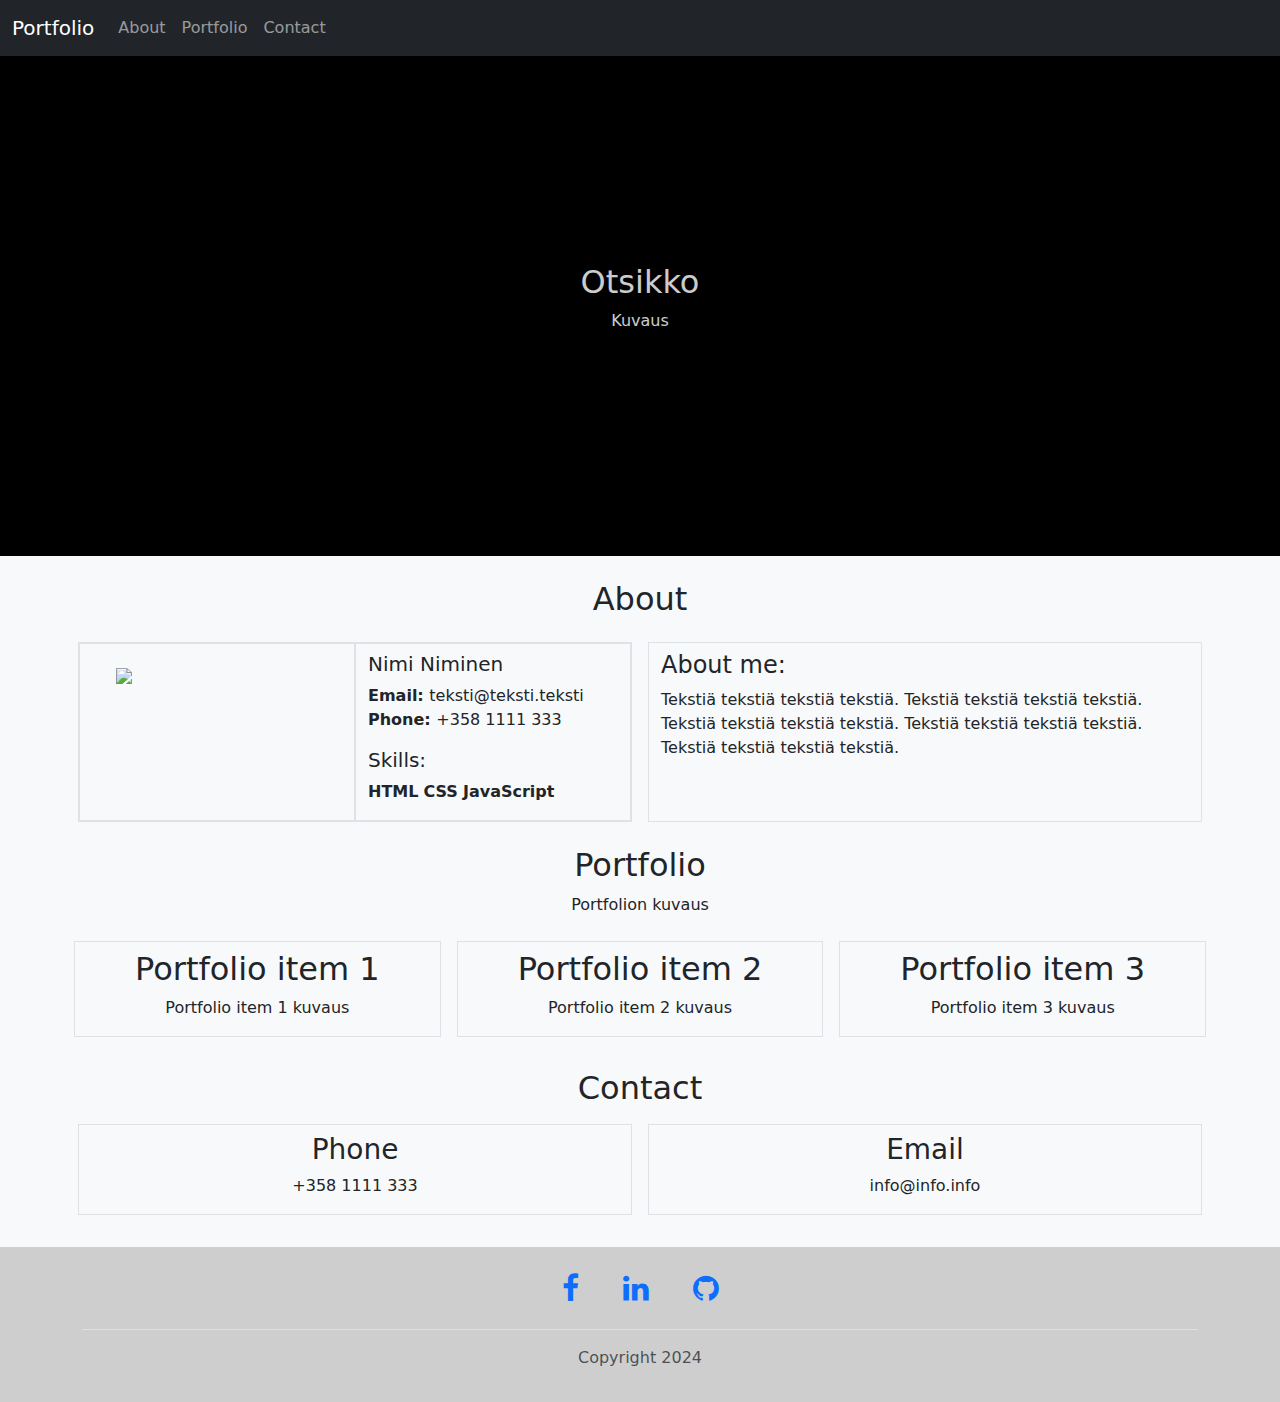
==== index.html @ 393fd80f "index" ====
<!DOCTYPE html>
<html lang="en">

<head>
    <meta charset="UTF-8">
    <meta http-equiv="X-UA-Compatible" content="IE=edge">
    <meta name="viewport" content="width=device-width, initial-scale=1.0">
    <title>Portfolio</title>

    <!--Bootsrap libraries-->
    <link href="https://cdn.jsdelivr.net/npm/bootstrap@5.3.3/dist/css/bootstrap.min.css" rel="stylesheet">
    <script src="https://cdn.jsdelivr.net/npm/bootstrap@5.3.3/dist/js/bootstrap.bundle.min.js"></script>

    <!--CSS-->
    <!--<link rel="stylesheet" href="portfolio.css">-->

    <!-- Social media icon library 
    https://www.w3schools.com/howto/howto_css_social_media_buttons.asp -->
    <link rel="stylesheet" href="https://cdnjs.cloudflare.com/ajax/libs/font-awesome/4.7.0/css/font-awesome.min.css">

</head>

<body class="index-page">

    <!-- BSDemo1 navbar alka-->
    <nav class="navbar sticky-top navbar-expand-lg bg-dark navbar-dark">
        <div class="container-fluid">
            <a class="navbar-brand" href="#">Portfolio</a>
            <button class="navbar-toggler" type="button" data-bs-toggle="collapse" data-bs-target="#collapsibleNavbar">
                <span class="navbar-toggler-icon"></span>
            </button>
            <div class="collapse navbar-collapse" id="collapsibleNavbar">
                <div class="navbar-nav">
                    <li class="nav-item">
                        <a class="nav-link" href="#about">About</a>
                    </li>
                    <li class="nav-item">
                        <a class="nav-link" href="#portfolio">Portfolio</a>
                    </li>
                    <li class="nav-item">
                        <a class="nav-link" href="#contact">Contact</a>
                    </li>
                </div>
            </div>
        </div>
    </nav>
    <!-- BSDemo1 navbar loppuu-->


    <main class="main bg-light">

        <style>
            .html, .body{
                height: 100%;
            }
            #hero {
                background-color: hsla(0, 0%, 0%);
            }

            /*https://www.w3schools.com/cssref/tryit.php?filename=trycss3_background_hero*/
            .hero-image {
                background-image: url("images/noble-castle-wide.jpg");
                /*background: url("images/noble-castle-wide.jpg");*/
                /*background: hsla(0, 0%, 0%, 0.3); */
                height: 500px;
                background-position: center;
                background-repeat: no-repeat;
                background-size: cover;
                position: relative;
                opacity: 0.8;
            }

            .hero-text {
                text-align: center;
                position: absolute;
                top: 50%;
                left: 50%;
                transform: translate(-50%, -50%);
                color: white;
                opacity: 1;
            }

            /*
            #hero-h2, #hero-p{
                
            }
            */
        </style>

        <!--HERO SECTION-->
        <!--<section id="hero" class="bg-dark text-light">-->
        <section id="hero">

            <!--
            <img class="img-fluid bg-image" src="images/noble-castle-wide.jpg" alt="herokuva"
                style="position: relative; z-index: 0">
             -->

            <!--
            <div class="container-fluid text-center border">
                <div>
                    <h2>Otsikko</h2>
                </div>
                <div class="row">
                    <h2>Otsikko</h2>
                </div>
            </div>
            -->
            <div class="hero-image">
                <div class="hero-text">
                    <h2 id="hero-h2">Otsikko</h2>
                    <p id="hero-p">Kuvaus</p>
                </div>
            </div>


        </section>
        <!--/HERO SECTION-->


        <!--ABOUT SECTION-->
        <section id="about" class="my-4">

            <!--Section title-->
            <div class="container section-title my-4">
                <h2 class="text-center">About</h2>
            </div>
            <!--/Section title-->

            <!--About section < Large-->
            <div class="container d-lg-none">
                <div class="row">
                    <div class="col-md-6 border text-center">
                        <img class="img-fluid p-4" src="images/mandala.png">
                    </div>
                    <div class="col-md-6 border">
                        <div class="row">
                            <h5 class="my-2">Nimi Niminen</h5>
                            <p> <strong>Email: </strong> teksti@teksti.teksti <br>
                                <strong>Phone: </strong>+358 1111 333
                            </p>
                        </div>
                        <div class="row">
                            <h5>Skills:</h5>
                            <p><strong>HTML</strong>
                                <strong>CSS</strong>
                                <strong>JavaScript</strong>
                            </p>
                        </div>
                    </div>
                </div>
                <div class="row my-4">
                    <h4>About me:</h4>
                    <p>Tekstiä tekstiä tekstiä tekstiä.
                        Tekstiä tekstiä tekstiä tekstiä.
                        Tekstiä tekstiä tekstiä tekstiä.
                        Tekstiä tekstiä tekstiä tekstiä.
                        Tekstiä tekstiä tekstiä tekstiä.
                    </p>
                </div>
            </div>
            <!--/About section < Large-->


            <!--About section Large-->
            <div class="container d-none d-lg-block">
                <div class="row">
                    <div class="col border mx-2">
                        <div class="row">
                            <div class="col-lg-6 border">
                                <img class="img-fluid p-4" src="images/mandala.png">
                            </div>
                            <div class="col-lg-6 border">
                                <h5 class="my-2">Nimi Niminen</h5>
                                <p> <strong>Email: </strong> teksti@teksti.teksti <br>
                                    <strong>Phone: </strong>+358 1111 333
                                </p>
                                <h5>Skills: </h5>
                                <p><strong>HTML</strong>
                                    <strong>CSS</strong>
                                    <strong>JavaScript</strong>
                                </p>
                            </div>
                        </div>
                    </div>

                    <div class="col border mx-2">
                        <div class="row">
                            <h4 class="my-2">About me:</h4>
                            <p>Tekstiä tekstiä tekstiä tekstiä.
                                Tekstiä tekstiä tekstiä tekstiä.
                                Tekstiä tekstiä tekstiä tekstiä.
                                Tekstiä tekstiä tekstiä tekstiä.
                                Tekstiä tekstiä tekstiä tekstiä.
                            </p>
                        </div>
                    </div>
                </div>
            </div>
            <!--/About section Large-->

        </section>
        <!--/ABOUT SECTION-->


        <!--PORTFOLIO SECTION-->
        <section id="portfolio" class="my-4">

            <!--Section title-->
            <div class="container section-title">
                <h2 class="text-center">Portfolio</h2>
                <p class="text-center">Portfolion kuvaus</p>
            </div>
            <!--/Section title-->

            <!--Portfolio items < Large-->
            <div class="container px-2 d-lg-none">

                <!--1st element-->
                <div class="row">
                    <div class="col border m-2">
                        <h2 class="text-center my-2">Portfolio item 1</h2>
                        <p class="text-center">Portfolio item 1 kuvaus</p>
                    </div>
                </div>

                <!--2nd element-->
                <div class="row">
                    <div class="col border m-2">
                        <h2 class="text-center my-2">Portfolio item 2</h2>
                        <p class="text-center">Portfolio item 2 kuvaus</p>
                    </div>
                </div>

                <!--3rd element-->
                <div class="row">
                    <div class="col border m-2">
                        <h2 class="text-center my-2">Portfolio item 3</h2>
                        <p class="text-center">Portfolio item 3 kuvaus</p>
                    </div>
                </div>
            </div>
            <!--/Portfolio items < Large-->

            <!--Portfolio items Large-->
            <div class="container px-2 d-none d-lg-block">

                <!-- 1st row -->
                <div class="row">

                    <!--portfolio item 1-->
                    <div class="col border m-2">
                        <div class="portfolio-info">
                            <h2 class="text-center my-2">Portfolio item 1</h2>
                            <p class="text-center">Portfolio item 1 kuvaus</p>
                        </div>
                    </div>

                    <!--portfolio item 2-->
                    <div class="col border m-2">
                        <div class="portfolio-info">
                            <h2 class="text-center my-2">Portfolio item 2</h2>
                            <p class="text-center">Portfolio item 2 kuvaus</p>
                        </div>
                    </div>

                    <!--portfolio item 3-->
                    <div class="col border m-2">
                        <div class="portfolio-info">
                            <h2 class="text-center my-2">Portfolio item 3</h2>
                            <p class="text-center">Portfolio item 3 kuvaus</p>
                        </div>
                    </div>

                </div>

            </div>
            <!--/Portfolio items Large-->

        </section>
        <!--/PORTFOLIO SECTION-->


        <!--CONTACT SECTION-->

        <!--Section title-->
        <section id="contact" class="pb-4">
            <div class="container">
                <h2 class="text-center">Contact</h2>
            </div>
            <!--/Section title-->

            <div class="container text-center">
                <!--1st row-->
                <div class="row">
                    <!--phone-->
                    <div class="col border m-2">
                        <h3 class="my-2">Phone</h3>
                        <p>+358 1111 333</p>
                    </div>

                    <!--email-->
                    <div class="col border m-2">
                        <h3 class="my-2">Email</h3>
                        <p>info@info.info</p>
                    </div>
                </div>

                <style>
                    .fa {
                        padding: 5px 20px;
                        font-size: 30px;
                        text-align: center;
                        text-decoration: none;
                        margin: 5px 2px;
                    }

                    .fa:hover {
                        opacity: 0.7;
                    }
                </style>

                <!--2nd row-->
                <!--
                <div class="row">
                    <div class="col border m-2">
                        <h3>Social media</h3>
                        <a href="#" class="fa fa-facebook"></a>
                        <a href="#" class="fa fa-linkedin"></a>
                        <a href="#" class="fa fa-github"></a>
                    </div>

                </div>
                -->
            </div>

        </section>
        <!--/CONTACT SECTION-->


    </main>

    <!--Footer-->
    <footer class="py-3" style="background-color: rgb(206, 206, 207);">
        <div class="container">
            <div>
                <ul class="nav justify-content-center border-bottom pb-3 mb-3">
                    <li class="nav-item">
                        <a href="#" class="fa fa-facebook"></a>
                    </li>
                    <li class="nav-item">
                        <a href="#" class="fa fa-linkedin"></a>
                    </li>
                    <li class="nav-item">
                        <a href="#" class="fa fa-github"></a>
                    </li>
                </ul>
                <p class="text-center text-body-secondary">Copyright 2024</p>
            </div>
        </div>
    </footer>
    <!--/Footer-->
</body>

</html>
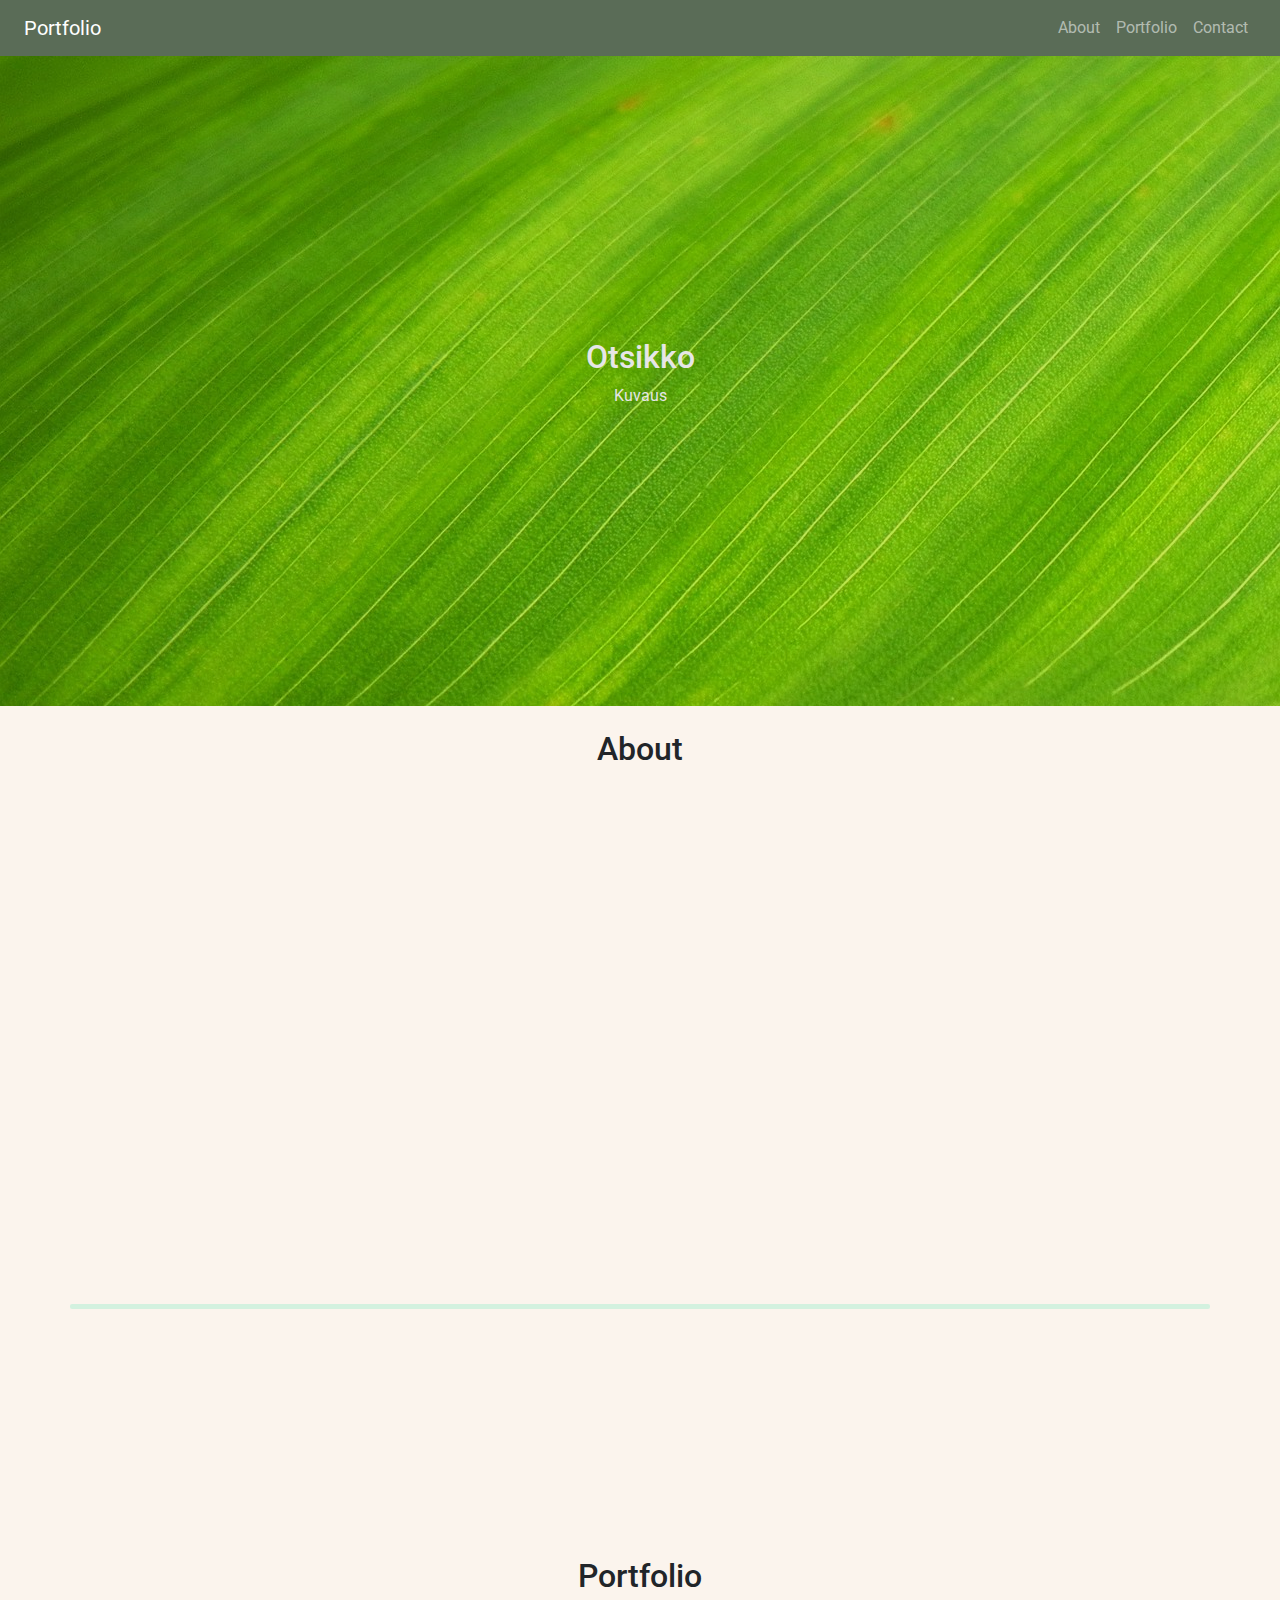
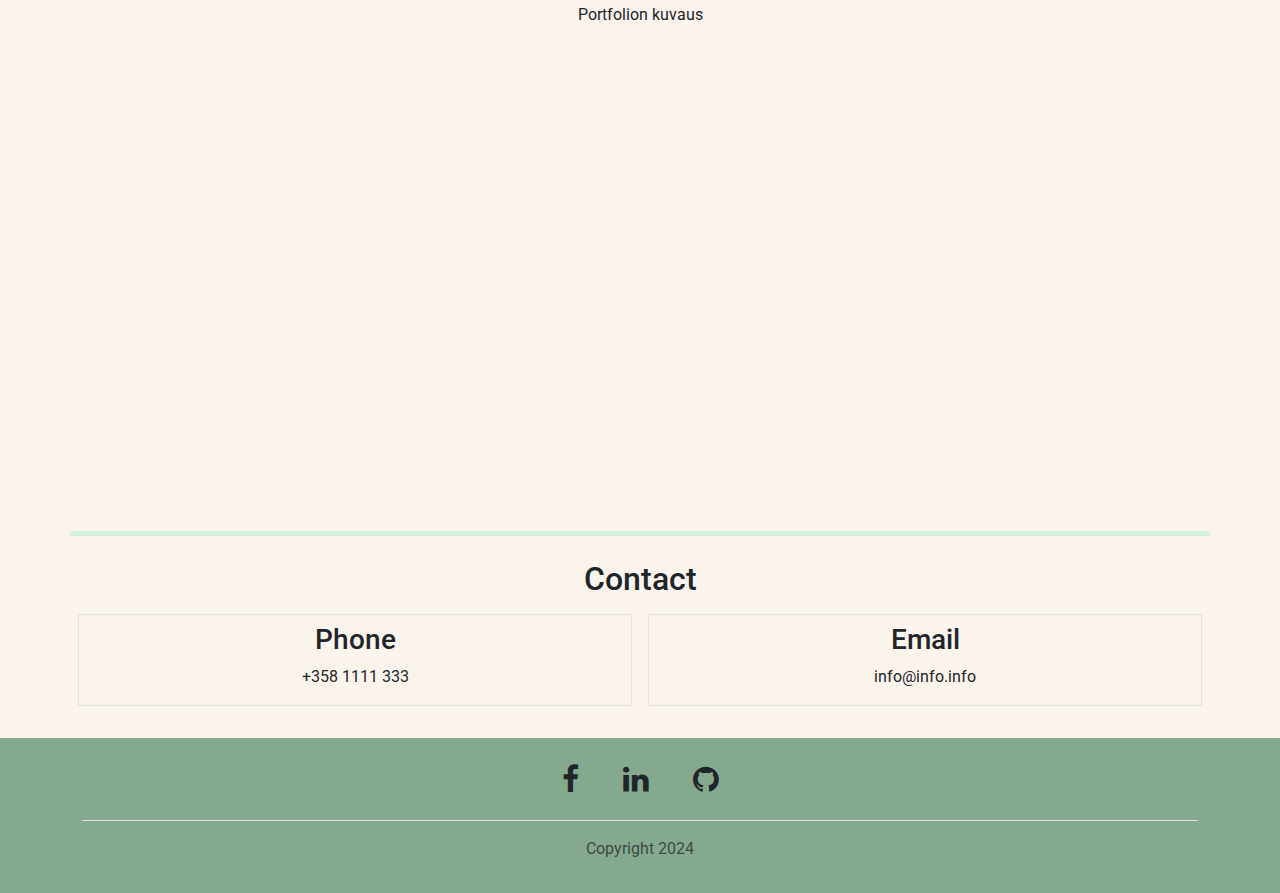
==== commit d604ae45: "nimi korjattu index.html" ====
--- a/index.html
+++ b/index.html
@@ -11,8 +11,19 @@
     <link href="https://cdn.jsdelivr.net/npm/bootstrap@5.3.3/dist/css/bootstrap.min.css" rel="stylesheet">
     <script src="https://cdn.jsdelivr.net/npm/bootstrap@5.3.3/dist/js/bootstrap.bundle.min.js"></script>
 
+    <!--Fonts-->
+    <link rel="preconnect" href="https://fonts.googleapis.com">
+    <link rel="preconnect" href="https://fonts.gstatic.com" crossorigin>
+    <link
+        href="https://fonts.googleapis.com/css2?family=Roboto:ital,wght@0,100;0,300;0,400;0,500;0,700;0,900;1,100;1,300;1,400;1,500;1,700;1,900&family=Sour+Gummy:ital,wght@0,100..900;1,100..900&display=swap"
+        rel="stylesheet">
+
     <!--CSS-->
-    <!--<link rel="stylesheet" href="portfolio.css">-->
+    <link rel="stylesheet" href="portfolio.css">
+
+    <!--AOS-->
+    <link href="https://unpkg.com/aos@2.3.1/dist/aos.css" rel="stylesheet">
+    <!--/AOS-->
 
     <!-- Social media icon library 
     https://www.w3schools.com/howto/howto_css_social_media_buttons.asp -->
@@ -20,17 +31,19 @@
 
 </head>
 
+
 <body class="index-page">
 
     <!-- BSDemo1 navbar alka-->
-    <nav class="navbar sticky-top navbar-expand-lg bg-dark navbar-dark">
-        <div class="container-fluid">
+    <!--<nav class="navbar sticky-top navbar-expand-lg bg-dark navbar-dark">-->
+    <nav class="navbar sticky-top navbar-expand-lg navbar-dark" style="background-color: rgb(90, 108, 87)">
+        <div class="container-fluid px-4">
             <a class="navbar-brand" href="#">Portfolio</a>
             <button class="navbar-toggler" type="button" data-bs-toggle="collapse" data-bs-target="#collapsibleNavbar">
                 <span class="navbar-toggler-icon"></span>
             </button>
-            <div class="collapse navbar-collapse" id="collapsibleNavbar">
-                <div class="navbar-nav">
+            <div class="collapse navbar-collapse justify-content-end" id="collapsibleNavbar">
+                <div class="navbar-nav text-center">
                     <li class="nav-item">
                         <a class="nav-link" href="#about">About</a>
                     </li>
@@ -47,19 +60,28 @@
     <!-- BSDemo1 navbar loppuu-->
 
 
+    <!--
     <main class="main bg-light">
-
+        -->
+    <main>
+        <!--
         <style>
-            .html, .body{
-                height: 100%;
-            }
+            body {
+                font-family: Roboto;
+            }
+
             #hero {
                 background-color: hsla(0, 0%, 0%);
+            }
+
+            #middle-img {
+                background-color: rgb(60, 5, 240);
             }
 
             /*https://www.w3schools.com/cssref/tryit.php?filename=trycss3_background_hero*/
             .hero-image {
                 background-image: url("images/noble-castle-wide.jpg");
+
                 /*background: url("images/noble-castle-wide.jpg");*/
                 /*background: hsla(0, 0%, 0%, 0.3); */
                 height: 500px;
@@ -70,6 +92,23 @@
                 opacity: 0.8;
             }
 
+            .mid-container {
+                height: 5px;
+                background-color: rgb(133, 169, 143);
+                border-radius: 2px;
+            }
+
+            .middle-image {
+                background-image: url("images/leaves.jpg");
+                background-attachment: fixed;
+                height: 200px;
+                background-position: center;
+                background-repeat: no-repeat;
+                background-size: cover;
+                position: relative;
+                opacity: 0.8;
+            }
+
             .hero-text {
                 text-align: center;
                 position: absolute;
@@ -86,6 +125,7 @@
             }
             */
         </style>
+        -->
 
         <!--HERO SECTION-->
         <!--<section id="hero" class="bg-dark text-light">-->
@@ -118,6 +158,15 @@
         <!--/HERO SECTION-->
 
 
+
+        <!--middle section-->
+        <!--https://colorhunt.co/palette/d3f1df85a98f5a6c57525b44-->
+        <!--
+        <div class="mid-container container my-4">
+        </div>
+        -->
+
+
         <!--ABOUT SECTION-->
         <section id="about" class="my-4">
 
@@ -129,11 +178,12 @@
 
             <!--About section < Large-->
             <div class="container d-lg-none">
-                <div class="row">
-                    <div class="col-md-6 border text-center">
+                <div class="row background-color box-shadow-div" style="border-radius: 10px;"
+                data-aos="flip-up" data-aos-duration="1000">
+                    <div class="col-md-6 text-center" style="border-radius: 10px;">
                         <img class="img-fluid p-4" src="images/mandala.png">
                     </div>
-                    <div class="col-md-6 border">
+                    <div class="col-md-6" style="border-radius: 10px;">
                         <div class="row">
                             <h5 class="my-2">Nimi Niminen</h5>
                             <p> <strong>Email: </strong> teksti@teksti.teksti <br>
@@ -165,12 +215,13 @@
             <!--About section Large-->
             <div class="container d-none d-lg-block">
                 <div class="row">
-                    <div class="col border mx-2">
+                    <div class="col mx-2 background-color box-shadow-div" style="border-radius: 10px;"
+                    data-aos="flip-left" data-aos-duration="1000">
                         <div class="row">
-                            <div class="col-lg-6 border">
+                            <div class="col-lg-6" style="border-radius: 10px;">
                                 <img class="img-fluid p-4" src="images/mandala.png">
                             </div>
-                            <div class="col-lg-6 border">
+                            <div class="col-lg-6" style="border-radius: 10px;">
                                 <h5 class="my-2">Nimi Niminen</h5>
                                 <p> <strong>Email: </strong> teksti@teksti.teksti <br>
                                     <strong>Phone: </strong>+358 1111 333
@@ -184,7 +235,8 @@
                         </div>
                     </div>
 
-                    <div class="col border mx-2">
+                    <div class="col mx-2 background-color box-shadow-div" style="border-radius: 10px;"
+                    data-aos="flip-right" data-aos-duration="1000">
                         <div class="row">
                             <h4 class="my-2">About me:</h4>
                             <p>Tekstiä tekstiä tekstiä tekstiä.
@@ -203,6 +255,17 @@
         <!--/ABOUT SECTION-->
 
 
+
+        <!--middle section-->
+        <div class="mid-container container my-4">
+        </div>
+
+        <!--middle image-->
+        <div id="middle-img" class="middle-image">
+        </div>
+        <!--/middle image-->
+
+
         <!--PORTFOLIO SECTION-->
         <section id="portfolio" class="my-4">
 
@@ -214,29 +277,35 @@
             <!--/Section title-->
 
             <!--Portfolio items < Large-->
-            <div class="container px-2 d-lg-none">
+            <div class="container px-2 d-lg-none" data-aos="fade-up" data-aos-duration="1000">
 
                 <!--1st element-->
                 <div class="row">
-                    <div class="col border m-2">
+                    <div class="box-shadow-div border m-2 text-center py-3" style="border-radius: 10px;">
                         <h2 class="text-center my-2">Portfolio item 1</h2>
                         <p class="text-center">Portfolio item 1 kuvaus</p>
+                        <a href="#"><img class="img-fluid" src="images/code-1076536_1280.jpg" style="max-width: 500px;
+                        width: 80%; border-radius: 10px;"></a>
                     </div>
                 </div>
 
                 <!--2nd element-->
                 <div class="row">
-                    <div class="col border m-2">
+                    <div class="box-shadow-div border m-2 text-center py-3" style="border-radius: 10px;">
                         <h2 class="text-center my-2">Portfolio item 2</h2>
                         <p class="text-center">Portfolio item 2 kuvaus</p>
+                        <a href="#"><img class="img-fluid" src="images/code-1076536_1280.jpg" style="max-width: 500px;
+                        width: 80%; border-radius: 10px;"></a>
                     </div>
                 </div>
 
                 <!--3rd element-->
                 <div class="row">
-                    <div class="col border m-2">
+                    <div class="box-shadow-div border m-2 text-center py-3" style="border-radius: 10px;">
                         <h2 class="text-center my-2">Portfolio item 3</h2>
                         <p class="text-center">Portfolio item 3 kuvaus</p>
+                        <a href="#"><img class="img-fluid" src="images/code-1076536_1280.jpg" style="max-width: 500px;
+                        width: 80%; border-radius: 10px;"></a>
                     </div>
                 </div>
             </div>
@@ -249,28 +318,42 @@
                 <div class="row">
 
                     <!--portfolio item 1-->
-                    <div class="col border m-2">
+                    <!-- kun laittaa py-2 vain yhdelle näistä itemeistä, 
+                     niissä diveissä joissa ei ole ko. asetusta kuva asettuu automaattisesti ylemmäs.
+                     Kyseessä lienee jokin align-asetus-->
+                     
+                    <a href="#" class="hover-zoom box-shadow-div col border m-2 py-2" style="border-radius: 10px;"
+                    data-aos="fade-up" data-aos-duration="1000">
                         <div class="portfolio-info">
                             <h2 class="text-center my-2">Portfolio item 1</h2>
                             <p class="text-center">Portfolio item 1 kuvaus</p>
-                        </div>
-                    </div>
+                            <img class="img-fluid" src="images/code-1076536_1280.jpg"
+                            style="border-radius: 10px;">
+                        </div>
+                    </a>
+                     
 
                     <!--portfolio item 2-->
-                    <div class="col border m-2">
+                    <a href="#" class="hover-zoom box-shadow-div col border m-2 py-2" style="border-radius: 10px;"
+                    data-aos="fade-up" data-aos-duration="1000" data-aos-delay="500">
                         <div class="portfolio-info">
                             <h2 class="text-center my-2">Portfolio item 2</h2>
                             <p class="text-center">Portfolio item 2 kuvaus</p>
-                        </div>
-                    </div>
+                            <img class="img-fluid" src="images/code-1076536_1280.jpg"
+                            style="border-radius: 10px;">
+                        </div>
+                    </a>
 
                     <!--portfolio item 3-->
-                    <div class="col border m-2">
+                    <a href="#" class="hover-zoom box-shadow-div col border m-2 py-2" style="border-radius: 10px;"
+                    data-aos="fade-up" data-aos-duration="1000" data-aos-delay="1000">
                         <div class="portfolio-info">
                             <h2 class="text-center my-2">Portfolio item 3</h2>
                             <p class="text-center">Portfolio item 3 kuvaus</p>
-                        </div>
-                    </div>
+                            <img class="img-fluid" src="images/code-1076536_1280.jpg"
+                            style="border-radius: 10px;">
+                        </div>
+                    </a>
 
                 </div>
 
@@ -280,6 +363,9 @@
         </section>
         <!--/PORTFOLIO SECTION-->
 
+        <!--middle section-->
+        <div class="mid-container container my-4">
+        </div>
 
         <!--CONTACT SECTION-->
 
@@ -341,7 +427,8 @@
     </main>
 
     <!--Footer-->
-    <footer class="py-3" style="background-color: rgb(206, 206, 207);">
+    <!--<footer class="py-3" style="background-color: rgb(206, 206, 207);">-->
+    <footer class="py-3" style="background-color: rgb(133, 169, 143);">
         <div class="container">
             <div>
                 <ul class="nav justify-content-center border-bottom pb-3 mb-3">
@@ -360,6 +447,13 @@
         </div>
     </footer>
     <!--/Footer-->
+
+    <!--AOS-->
+    <script src="https://unpkg.com/aos@2.3.1/dist/aos.js"></script>
+    <script>
+        AOS.init();
+    </script>
+    <!--/AOS-->
 </body>
 
 </html>--- a/portfolio.css
+++ b/portfolio.css
@@ -0,0 +1,112 @@
+body {
+    font-family: Roboto;
+    background-color: rgba(222, 170, 121, 0.132);
+}
+
+#hero {
+    background-color: hsla(0, 0%, 0%);
+}
+
+#about, #portfolio{
+    min-height: 550px;
+}
+
+
+.background-color{
+    /*background-color: rgba(222, 170, 121, 0.105);*/
+}
+
+
+/*https://www.w3schools.com/cssref/tryit.php?filename=trycss3_background_hero*/
+.hero-image {
+    background-image: url("images/leaf-texture.jpg");
+
+    /*background: url("images/noble-castle-wide.jpg");*/
+    /*background: hsla(0, 0%, 0%, 0.3); */
+    height: 650px;
+    background-position: center;
+    background-repeat: no-repeat;
+    background-size: cover;
+    position: relative;
+    opacity: 0.9;
+}
+
+/*
+Green:
+https://colorhunt.co/palette/d3f1df85a98f5a6c57525b44 
+
+Brown:
+https://colorhunt.co/palette/deaa79ffe6a9b1c29e659287
+*/
+.mid-container {
+    height: 5px;
+    background-color: rgb(211, 241, 223);
+    border-radius: 2px;
+}
+
+.middle-image {
+    background-image: url("images/leaves.jpg");
+    background-attachment: fixed;
+    height: 200px;
+    background-position: center;
+    background-repeat: no-repeat;
+    background-size: cover;
+    position: relative;
+    opacity: 0.8;
+}
+
+.hero-text {
+    text-align: center;
+    position: absolute;
+    top: 50%;
+    left: 50%;
+    transform: translate(-50%, -50%);
+    color: white;
+    opacity: 1;
+}
+
+.box-shadow-div{
+    box-shadow: 0 5px 8px rgba(136, 136, 136, 0.386);
+}
+
+.hover-zoom{
+    transition: transform .3s, box-shadow .3s;
+}
+.hover-zoom:hover{
+    transform: scale(1.02);
+    box-shadow: 0 10px 8px rgba(136, 136, 136, 0.386);
+}
+
+a{
+    text-decoration: none;
+    color: inherit;
+    /* zoom effect
+    display: inline-block;
+    overflow: hidden;*/
+}
+
+a img{
+    opacity: 0.8;
+    transition: .3s;
+    /*transform: translateZ(0) scale(1);*/
+    /*zoom effect https://stackoverflow.com/questions/40319228/zoom-on-image-inside-div-without-div-moving
+    display: block;*/
+}
+a:hover img{
+    opacity: 1;
+    /*transform: translateZ(0) scale(1.02);*/
+    /*zoom effect
+    transform: scale(1.3);
+    transform-origin: 50% 50%;*/
+}
+
+/*
+a img:hover{
+    opacity: 1;
+}*/
+
+/*
+#hero-h2, #hero-p{
+    
+}
+*/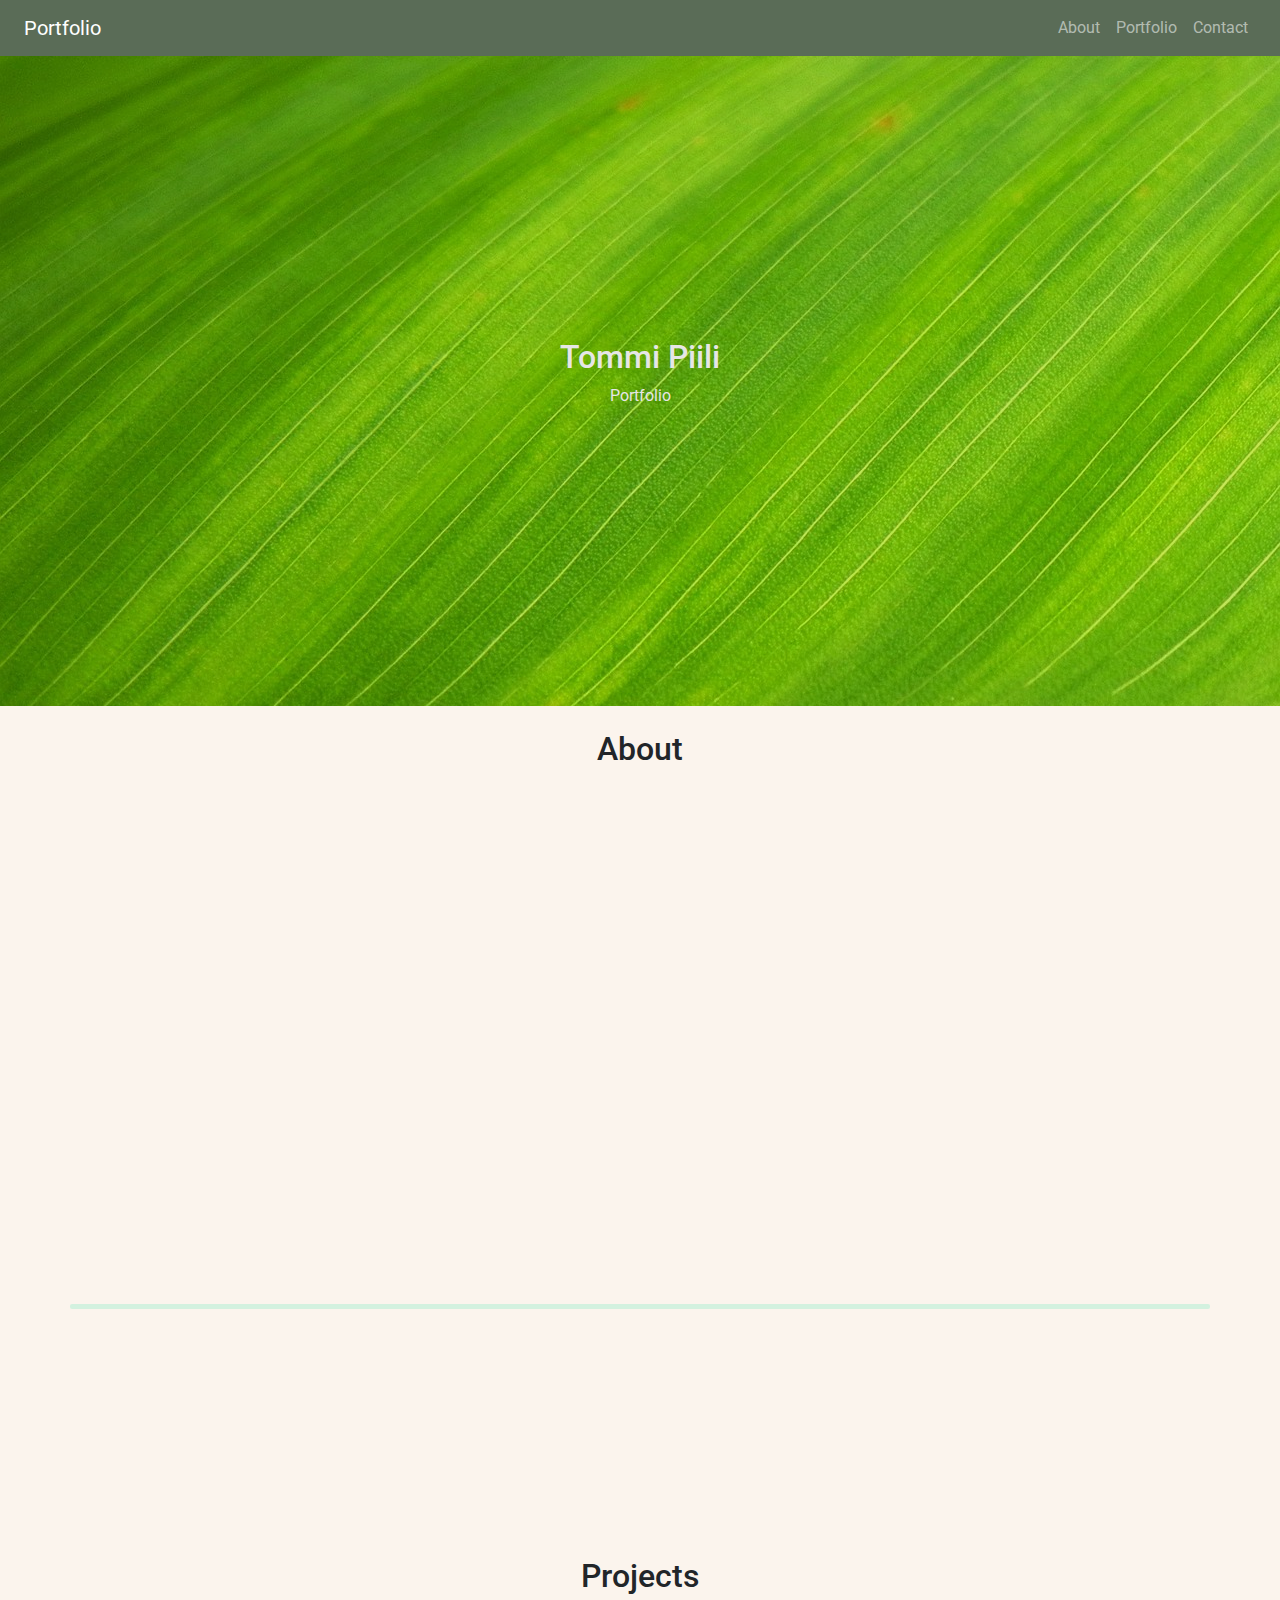
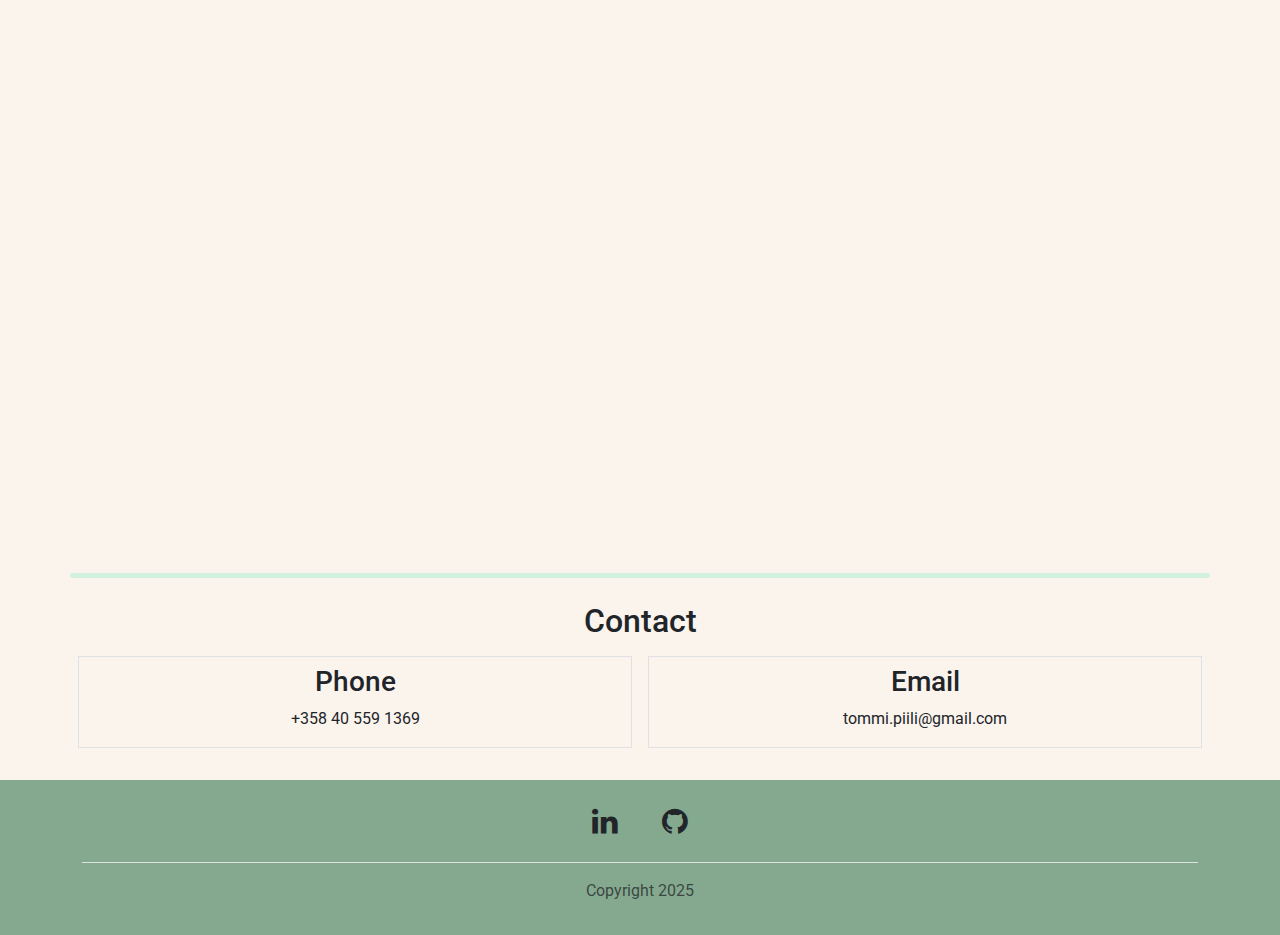
==== commit 8c621352: "päivitetty portfolio" ====
--- a/index.html
+++ b/index.html
@@ -148,8 +148,8 @@
             -->
             <div class="hero-image">
                 <div class="hero-text">
-                    <h2 id="hero-h2">Otsikko</h2>
-                    <p id="hero-p">Kuvaus</p>
+                    <h2 id="hero-h2">Tommi Piili</h2>
+                    <p id="hero-p">Portfolio</p>
                 </div>
             </div>
 
@@ -181,13 +181,13 @@
                 <div class="row background-color box-shadow-div" style="border-radius: 10px;"
                 data-aos="flip-up" data-aos-duration="1000">
                     <div class="col-md-6 text-center" style="border-radius: 10px;">
-                        <img class="img-fluid p-4" src="images/mandala.png">
+                        <img class="img-fluid p-4" src="images/Tommi_Piili_kuva.jpg">
                     </div>
                     <div class="col-md-6" style="border-radius: 10px;">
                         <div class="row">
-                            <h5 class="my-2">Nimi Niminen</h5>
-                            <p> <strong>Email: </strong> teksti@teksti.teksti <br>
-                                <strong>Phone: </strong>+358 1111 333
+                            <h5 class="my-2">Tommi Piili</h5>
+                            <p> <strong>Email: </strong> tommi.piili@gmail.com <br>
+                                <strong>Phone: </strong>+358 405591369
                             </p>
                         </div>
                         <div class="row">
@@ -195,17 +195,21 @@
                             <p><strong>HTML</strong>
                                 <strong>CSS</strong>
                                 <strong>JavaScript</strong>
+                                <strong>Java</strong>
+                                <strong>Python</strong>
+                                <strong>PHP</strong>
+                                <strong>SQL</strong>
                             </p>
                         </div>
                     </div>
                 </div>
                 <div class="row my-4">
                     <h4>About me:</h4>
-                    <p>Tekstiä tekstiä tekstiä tekstiä.
-                        Tekstiä tekstiä tekstiä tekstiä.
-                        Tekstiä tekstiä tekstiä tekstiä.
-                        Tekstiä tekstiä tekstiä tekstiä.
-                        Tekstiä tekstiä tekstiä tekstiä.
+                    <p>Computer Science graduate currently expanding my studies in web
+                        development and looking for an internship. Experienced in project-based work,
+                        building web applications as a full-stack developer. Particularly interested in
+                        backend development and data analytics. Eager to learn new technologies and
+                        deepen my expertise in data-driven development.
                     </p>
                 </div>
             </div>
@@ -219,17 +223,21 @@
                     data-aos="flip-left" data-aos-duration="1000">
                         <div class="row">
                             <div class="col-lg-6" style="border-radius: 10px;">
-                                <img class="img-fluid p-4" src="images/mandala.png">
+                                <img class="img-fluid p-4" src="images/Tommi_Piili_kuva.jpg">
                             </div>
                             <div class="col-lg-6" style="border-radius: 10px;">
-                                <h5 class="my-2">Nimi Niminen</h5>
-                                <p> <strong>Email: </strong> teksti@teksti.teksti <br>
-                                    <strong>Phone: </strong>+358 1111 333
+                                <h5 class="my-2">Tommi Piili</h5>
+                                <p> <strong>Email: </strong> tommi.piili@gmail.com <br>
+                                    <strong>Phone: </strong>+358 405591369
                                 </p>
                                 <h5>Skills: </h5>
                                 <p><strong>HTML</strong>
                                     <strong>CSS</strong>
                                     <strong>JavaScript</strong>
+                                    <strong>Java</strong>
+                                    <strong>Python</strong>
+                                    <strong>PHP</strong>
+                                    <strong>SQL</strong>
                                 </p>
                             </div>
                         </div>
@@ -239,11 +247,11 @@
                     data-aos="flip-right" data-aos-duration="1000">
                         <div class="row">
                             <h4 class="my-2">About me:</h4>
-                            <p>Tekstiä tekstiä tekstiä tekstiä.
-                                Tekstiä tekstiä tekstiä tekstiä.
-                                Tekstiä tekstiä tekstiä tekstiä.
-                                Tekstiä tekstiä tekstiä tekstiä.
-                                Tekstiä tekstiä tekstiä tekstiä.
+                            <p>Computer Science graduate currently expanding my studies in web
+                                development and looking for an internship. Experienced in project-based work,
+                                building web applications as a full-stack developer. Particularly interested in
+                                backend development and data analytics. Eager to learn new technologies and
+                                deepen my expertise in data-driven development.
                             </p>
                         </div>
                     </div>
@@ -271,8 +279,8 @@
 
             <!--Section title-->
             <div class="container section-title">
-                <h2 class="text-center">Portfolio</h2>
-                <p class="text-center">Portfolion kuvaus</p>
+                <h2 class="text-center">Projects</h2>
+                <!--<p class="text-center">Description</p>-->
             </div>
             <!--/Section title-->
 
@@ -282,14 +290,22 @@
                 <!--1st element-->
                 <div class="row">
                     <div class="box-shadow-div border m-2 text-center py-3" style="border-radius: 10px;">
-                        <h2 class="text-center my-2">Portfolio item 1</h2>
-                        <p class="text-center">Portfolio item 1 kuvaus</p>
-                        <a href="#"><img class="img-fluid" src="images/code-1076536_1280.jpg" style="max-width: 500px;
+                        <h2 class="text-center my-2">Reading Challenge app - School Project</h2>
+                        <p class="text-center">
+                            <b>Project objective:</b> Web application for contributing to a reading challenge. <br>
+                                <b>The team:</b> A three-person team working over two sprints during February and March 2025. <br>
+                                <b>Technologies:</b> PHP, JavaScript, MySQL, Git.<br>
+                                <b>My contribution:</b> Front-end, Back-end, Database management, UI design.<br>
+                                <b>Learnings: </b>Gained experience in full-stack development, the MVC model, project work and teamwork.<br>
+                                <b>Link:</b> <a href="https://testi.team25e.treok.io/">https://testi.team25e.treok.io/</a>
+                        </p>
+                        <a href="https://testi.team25e.treok.io/"><img class="img-fluid" src="images/code-1076536_1280.jpg" style="max-width: 500px;
                         width: 80%; border-radius: 10px;"></a>
                     </div>
                 </div>
 
                 <!--2nd element-->
+                <!--
                 <div class="row">
                     <div class="box-shadow-div border m-2 text-center py-3" style="border-radius: 10px;">
                         <h2 class="text-center my-2">Portfolio item 2</h2>
@@ -298,8 +314,10 @@
                         width: 80%; border-radius: 10px;"></a>
                     </div>
                 </div>
+            -->
 
                 <!--3rd element-->
+                <!--
                 <div class="row">
                     <div class="box-shadow-div border m-2 text-center py-3" style="border-radius: 10px;">
                         <h2 class="text-center my-2">Portfolio item 3</h2>
@@ -308,11 +326,13 @@
                         width: 80%; border-radius: 10px;"></a>
                     </div>
                 </div>
+            -->
+
             </div>
             <!--/Portfolio items < Large-->
 
             <!--Portfolio items Large-->
-            <div class="container px-2 d-none d-lg-block">
+            <div class="container px-2 d-none d-lg-block" data-aos="fade-up" data-aos-duration="1000">
 
                 <!-- 1st row -->
                 <div class="row">
@@ -322,7 +342,10 @@
                      niissä diveissä joissa ei ole ko. asetusta kuva asettuu automaattisesti ylemmäs.
                      Kyseessä lienee jokin align-asetus-->
                      
-                    <a href="#" class="hover-zoom box-shadow-div col border m-2 py-2" style="border-radius: 10px;"
+                    <!-- Tapa 1 (eri kuin small)-->
+                    <!--
+                    <a href="#" id="item-1-large" class="hover-zoom box-shadow-div col-8 border m-2 py-2" 
+                    style="border-radius: 10px;"
                     data-aos="fade-up" data-aos-duration="1000">
                         <div class="portfolio-info">
                             <h2 class="text-center my-2">Portfolio item 1</h2>
@@ -331,9 +354,28 @@
                             style="border-radius: 10px;">
                         </div>
                     </a>
+                    -->
+
+                    <!-- Tapa 2 (sama kuin small)-->
+                    <div class="box-shadow-div border m-2 text-center py-3" style="border-radius: 10px;">
+                        <h2 class="text-center my-2">Reading Challenge app - School Project</h2>
+                        <p class="text-center" id="item-1-large-p">
+                            <!--<ul style="list-style: none; padding: 0; margin: 0;">-->
+                                <b>Project objective:</b> Web application for contributing to a reading challenge. <br>
+                                <b>The team:</b> A three-person team working over two sprints during February and March 2025. <br>
+                                <b>Technologies:</b> PHP, JavaScript, MySQL, Git.<br>
+                                <b>My contribution:</b> Front-end, Back-end, Database management, UI design.<br>
+                                <b>Learnings: </b>Gained experience in full-stack development, the MVC model, project work and teamwork.<br>
+                                <b>Link:</b> <a href="https://testi.team25e.treok.io/">https://testi.team25e.treok.io/</a>
+                            <!--</ul>-->
+                        </p>
+                        <a href="https://testi.team25e.treok.io/"><img class="img-fluid" src="images/code-1076536_1280.jpg" style="max-width: 500px;
+                        width: 80%; border-radius: 10px;"></a>
+                    </div>
                      
 
                     <!--portfolio item 2-->
+                    <!--
                     <a href="#" class="hover-zoom box-shadow-div col border m-2 py-2" style="border-radius: 10px;"
                     data-aos="fade-up" data-aos-duration="1000" data-aos-delay="500">
                         <div class="portfolio-info">
@@ -343,8 +385,10 @@
                             style="border-radius: 10px;">
                         </div>
                     </a>
+                -->
 
                     <!--portfolio item 3-->
+                    <!--
                     <a href="#" class="hover-zoom box-shadow-div col border m-2 py-2" style="border-radius: 10px;"
                     data-aos="fade-up" data-aos-duration="1000" data-aos-delay="1000">
                         <div class="portfolio-info">
@@ -354,6 +398,7 @@
                             style="border-radius: 10px;">
                         </div>
                     </a>
+                -->
 
                 </div>
 
@@ -382,13 +427,13 @@
                     <!--phone-->
                     <div class="col border m-2">
                         <h3 class="my-2">Phone</h3>
-                        <p>+358 1111 333</p>
+                        <p>+358 40 559 1369</p>
                     </div>
 
                     <!--email-->
                     <div class="col border m-2">
                         <h3 class="my-2">Email</h3>
-                        <p>info@info.info</p>
+                        <p>tommi.piili@gmail.com</p>
                     </div>
                 </div>
 
@@ -433,16 +478,13 @@
             <div>
                 <ul class="nav justify-content-center border-bottom pb-3 mb-3">
                     <li class="nav-item">
-                        <a href="#" class="fa fa-facebook"></a>
+                        <a href="https://www.linkedin.com/in/tommi-piili-82529615b/?originalSubdomain=fi" class="fa fa-linkedin" target="_blank"></a>
                     </li>
                     <li class="nav-item">
-                        <a href="#" class="fa fa-linkedin"></a>
-                    </li>
-                    <li class="nav-item">
-                        <a href="#" class="fa fa-github"></a>
+                        <a href="https://github.com/tommi-piili" class="fa fa-github" target="_blank"></a>
                     </li>
                 </ul>
-                <p class="text-center text-body-secondary">Copyright 2024</p>
+                <p class="text-center text-body-secondary">Copyright 2025</p>
             </div>
         </div>
     </footer>
